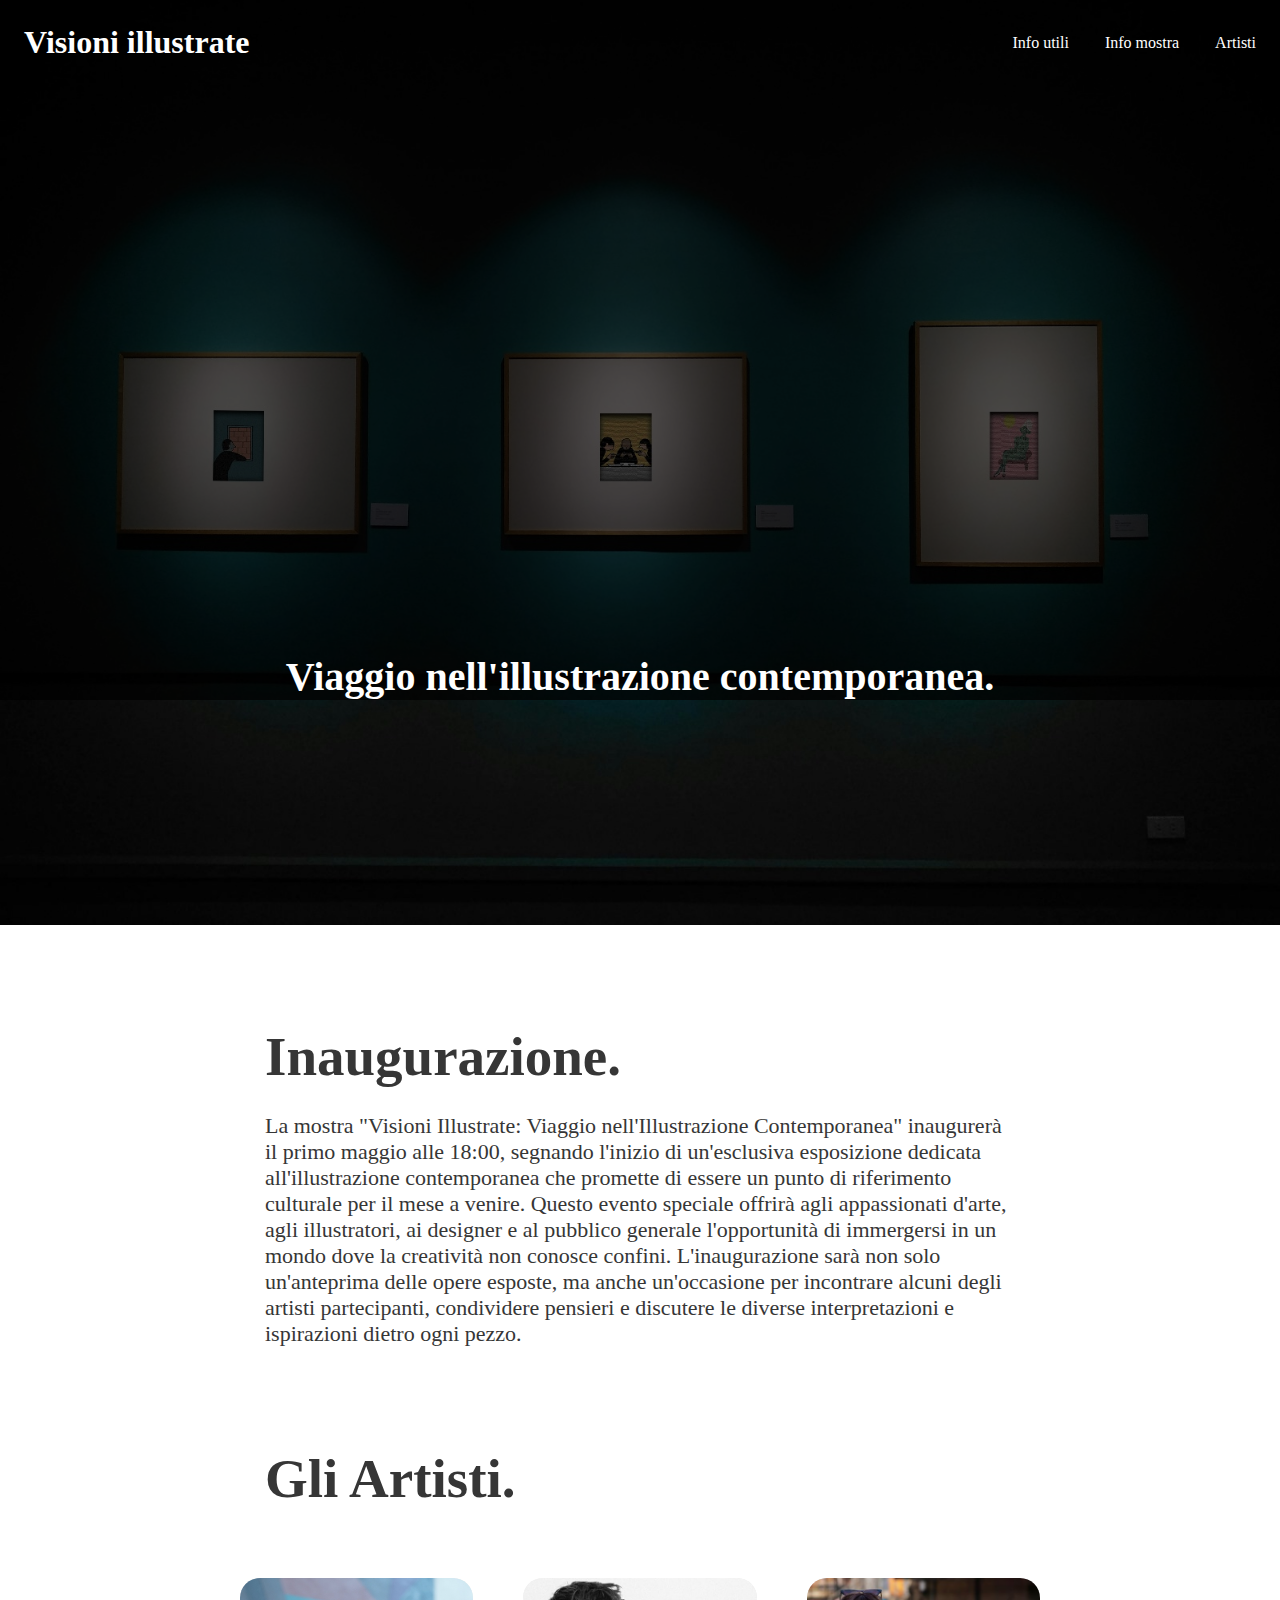
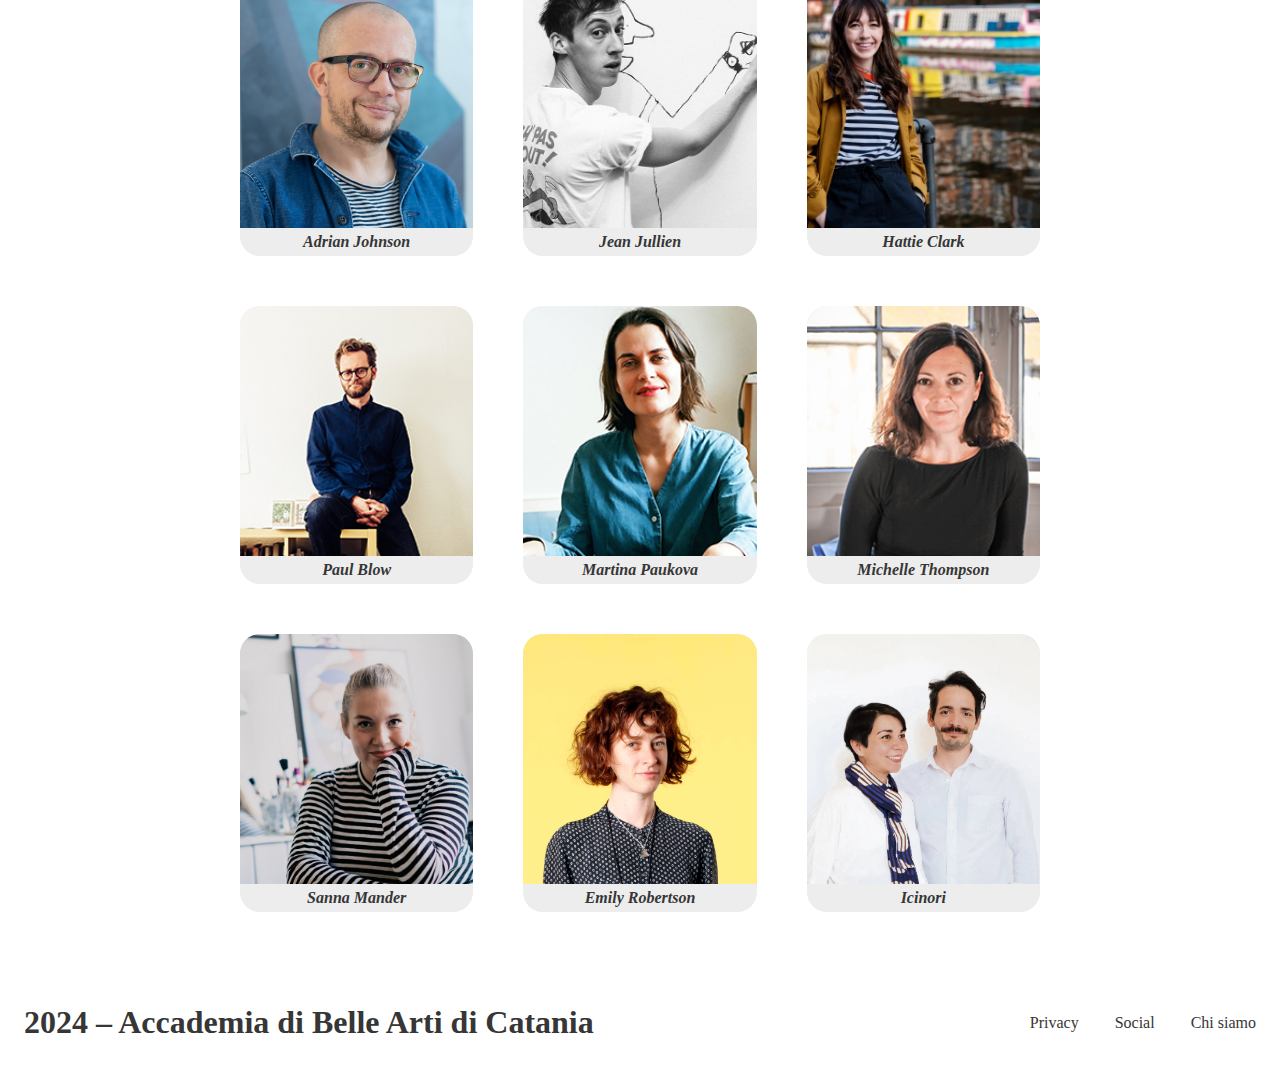
==== index.html @ d6daca9f "Initial commit" ====
<!DOCTYPE html>
<html lang="en">
<head>
    <meta charset="UTF-8">
    <meta name="viewport" content="width=device-width, initial-scale=1.0">
    <title>Document</title>
<link rel="stylesheet" href="css/style.css">
</head>
<body>
    <header>
        <div class="container_header">
        <a href="index.html"><h1>Visioni illustrate</h1></a>
        <ul>
            <il><a href="Info utili.html">Info utili</a></il>
            <il><a href="info mostra.html">Info mostra</a></il>
            <il><a href="artisti.html">Artisti</a></il>
        </ul>
    </div>
    </header>
    <div class="testohero">
    <h2>Viaggio nell'illustrazione contemporanea.</h2></div>
    <div class="container">
    <img class="hero" src="img/immagine.jpg" alt=""></div>
   <main>
    <div class="informazioni">
    <div class="paragrafo1">
        <h2>Inaugurazione.</h2>
        <p>La mostra "Visioni Illustrate: Viaggio nell'Illustrazione Contemporanea" inaugurerà il primo maggio alle 18:00, segnando l'inizio di un'esclusiva esposizione dedicata all'illustrazione contemporanea che promette di essere un punto di riferimento culturale per il mese a venire. Questo evento speciale offrirà agli appassionati d'arte, agli illustratori, ai designer e al pubblico generale l'opportunità di immergersi in un mondo dove la creatività non conosce confini. L'inaugurazione sarà non solo un'anteprima delle opere esposte, ma anche un'occasione per incontrare alcuni degli artisti partecipanti, condividere pensieri e discutere le diverse interpretazioni e ispirazioni dietro ogni pezzo.</p>
    </div>
    
    <section class="artisti">
        <h2>Gli Artisti.</h2>
    </section>
    
<div class="container_carosello">

        <section class="item-artisti">
         <div class="card-artisti">   
        <a href="adrian johnson.html"><img src="img/Adrian Johnson/Adrian Johnson.jpeg" alt=""></a>
            <p>Adrian Johnson</p>
        </div>

        <div class="card-artisti">
            <a href="jean jullien.html"><img src="img/Jean Jullien/Jean Jullien.jpg" alt=""></a>
            <p>Jean Jullien</p>
        </div>

        <div class="card-artisti">
           <a href="hattie clark.html"><img src="img/Hattie Clark/Hattie Clark.jpg" alt=""></a>
            <p>Hattie Clark</p>
        </div>

        <div class="card-artisti">
            <a href="paul blow.html"><img src="img/Paul Blow/Paul Blow.jpg" alt=""></a>
            <p>Paul Blow</p>
        </div>

        <div class="card-artisti">
            <a href="martina paukova.html"><img src="img/Martina Paukova/Martina Paukova.jpg" alt=""></a>
            <p>Martina Paukova</p>
        </div>

        <div class="card-artisti">
            <a href="michelle thompson.html"><img src="img/Michelle Thompson/Michelle Thompson.jpg" alt=""></a>
            <p>Michelle Thompson</p>
        </div>

        <div class="card-artisti">
            <a href="sanna mander.html"><img src="img/Sanna Mander/Sanna Mander.jpeg" alt=""></a>
            <p>Sanna Mander</p>
        </div>

        <div class="card-artisti">
            <a href="emily robertson.html"><img src="img/Emily Robertson/Emily Robertson.jpg" alt=""></a>
            <p>Emily Robertson</p>
        </div>
        
        <div class="card-artisti">
            <a href="icinori.html"><img src="img/Icinori/Icinori.webp" alt=""></a>
            <p>Icinori</p>
        </div>
    </div>
    </section>
</div>
</main>

<footer class="footer">
    <a href="https://www.abacatania.it/"><h1>2024 – Accademia di Belle Arti di Catania</h1></a>
    <nav>
        <ul>
            <il><a href="">Privacy</a></il>
            <il><a href="">Social</a></il>
            <il><a href="">Chi siamo</a></il>
        </ul>
    </nav>
</footer>
</body>
</html>
---- css/style.css ----
body {
    margin: 0;
    font-family: "DM Serif Text";
}

h1, h2, h3, h4, h5, h6, p, ul, ol {
    margin: 0;
    padding: 0;
}

img {
    max-width: 100%;
    display: block;
}

header{
    position:absolute;
    top: 0;
    margin: auto;
    justify-content: space-between;
    width: 100%;
    z-index: 2;
    color: white;
}

footer{
    display: flex;
    margin:auto;
    align-items: center;
    justify-content: space-between;
    padding-left: 24px;
    padding-right: 24px;
    padding-top: 24px; 
    padding-bottom: 24px ;
    color: #363636;
    list-style-type: none;
}

footer a {
text-decoration: none;
color: #363636;
}

footer a:hover {
 text-decoration: underline;
}

.container_header{
    display: flex;
    margin: auto;
    align-items: center;
    justify-content: space-between;
    padding-left: 24px;
    padding-right: 24px;
    padding-top: 24px; 
    padding-bottom: 24px ;
}

.container_header a{
    text-decoration: none;
    color: rgb(255, 255, 255);
    list-style-type: none;
}

.container_header a:hover{
    text-decoration: underline;
    color:#fff
}

.testohero h2, .testohero_infomostra h2, .testohero_infoutili h2, .testohero_artisti h2{
    font-weight: 600;
    font-size: 40px;
}

ul{
    font-weight: 400;
    font-size: 16px;
    display: flex;
    gap: 36px;
}

.hero{
    height: 925px;
    width: 100%;
    object-fit: cover;
}



main h2 {
    font-size: 55px;
    margin: 100px 0 25px 0 ;
    color: #363636;
}

main p {
font-size: 22px;
margin: 0 0 100px 0;
color: #363636;
}

.info_mostra, .info_utili, .laboratorio_bambini, .adrian_johnson{
    max-width: 750px;
    display: flex;
    flex-direction: column;
    margin-left: auto;
    margin-right: auto;
    width: 100%;
}

.info_mostra p, .info_utili p, .laboratorio_bambini p, .adrian_johnson p{
    font-size: 22px;
    margin: 0 0 50px 0;
    color: #363636;
}

.testohero, .testohero_infomostra, .testohero_infoutili, .testohero_artisti{
    position: absolute;
    background-color: rgba(0,0,0,0.7);
    color:#fff;
    width: 100%;
    height: 700px;
    display: flex;
    align-items: end;
    text-align: center;
    justify-content: center;
    z-index: 1;
}
.testohero_infomostra h2, .testohero_infoutili h2, .testohero_artisti h2{
    color: #fff;
    margin: 0 0 0 0;
}
.paragrafo1{
    max-width: 750px;
    display: block;
    margin-left: auto;
    margin-right: auto;
    width: 100%;

}


.item_ad{
    display: grid;
    grid-template-columns: 1fr 1fr 1fr 1fr;
    max-width:800px;
    margin: 48px auto;
    gap: 20px;
    padding: 8px;
}

.item_jj{
    display: grid;
    grid-template-columns: repeat(3, 180px);
    max-width:800px;
    margin: 48px auto;
    gap: 20px;
    padding: 8px;
}



section.card_ad a img, .item_jj img{
    height: 232px ;
    width: 307px ;
    object-fit: cover;
    border-radius: 20px;
}


.artisti{
    max-width: 750px;
    display: block;
    margin-left: auto;
    margin-right: auto;
    width: 100%;

}

.item-artisti {
    display: grid;
    grid-template-columns: 1fr 1fr 1fr;
    max-width:800px;
    margin: 48px auto;
    gap: 50px;
    padding: 20px;
    
}

.card-artisti img {
    height: 250px ;
    width: 100% ;
    object-fit: cover;
    border-radius: 20px 20px 0 0;
}

.card-artisti p {
    margin: 5px 0 5px 0 ;
    font-size: 16px;
    color:#363636;
    max-width: 160px;
    font-style: italic;
    font-weight: bold;
}

.card-artisti {
    display: flex;
    flex-direction: column;
    justify-content: center;
    align-items: center;
    text-align: center;
    border-radius: 20px;
    background-color: #EDEDED;
}

.modal {
    display: none;
    position: fixed;
    z-index: 5;
    left: 0;
    top: 0;
    width: 100%;
    height: 100%;
    overflow: auto;
    background-color: rgba(0, 0, 0, 0.9);
}

.modal-trigger{
    box-sizing: border-box;
    -moz-box-sizing: border-box;
    -webkit-box-sizing: border-box;
    border-radius: 15px;
    filter: brightness(100%);
    transition: 0.3s;
}

.modal-trigger:hover{
    filter: brightness(75%);
}


.modal:target {
    display: block;
}

.modal-content {
    display: flex;
    justify-content: center;
    align-items: center;
    height: 100%;
}

.modal img {
    max-width: 90%;
    max-height: 90%;
    animation-duration: 0.6s;
}

.close {
    color: #fff;
    position: absolute;
    top: 20px;
    right: 30px;
    font-size: 50px;
    font-weight: bold;
    cursor: pointer;
    text-decoration: none;
}

.close:hover {
    color: #4b4b4b;
}

@media (max-width:767px) {

    .informazioni{
        margin: 40px;
    }
    
    h1 {
    font-size: 25px;
    }

    div.paragrafo1 h2, .artisti h2, .info_utili h2, .laboratorio_bambini h2, .info_mostra h2, .artisti h2, .adrian_johnson h2 {

        font-size: 45px;
    }

    .paragrafo1 p, .info_utili p, .laboratorio_bambini p, .info_mostra p, .artisti p, .adrian_johnson p {
        font-size: 20px;
    }

    .info_mostra{
        margin: auto;
    }

    .item-artisti{
        grid-template-columns:  1fr;
        gap: 8px;
        margin: 8px auto;
        width: 300px ;
        height: 100%;
    }

    .item_ad, .item_jj{
        grid-template-columns:  1fr;
        gap: 8px;
        margin: 8px auto;
        width: 300px;
        height: 100%;
    }

    .card-artisti, .card_ad, .card_jj{
        margin: auto;
    }

    .google_maps {
     height: 300px;
     width: 400px;
     margin: auto;
    }

    .card-artisti img{
        height: 300px;
        width: 100%;
    }
    section.card_jj {
        grid-template-columns:  repeat(3, 150px);
        gap: 8px;
        padding: 0 4px;
    }

    section.card_ad {
        grid-template-columns:  repeat(auto-fill, minmax(150px, 4fr));
        gap: 8px;
        padding: 0 4px;
    }

    header{
        flex-direction: row;
        gap: 16px;
    } 
    
    section.card_ad img {
        max-width: auto;
      }

      section.card_jj img {
        max-width: auto;
      }
}
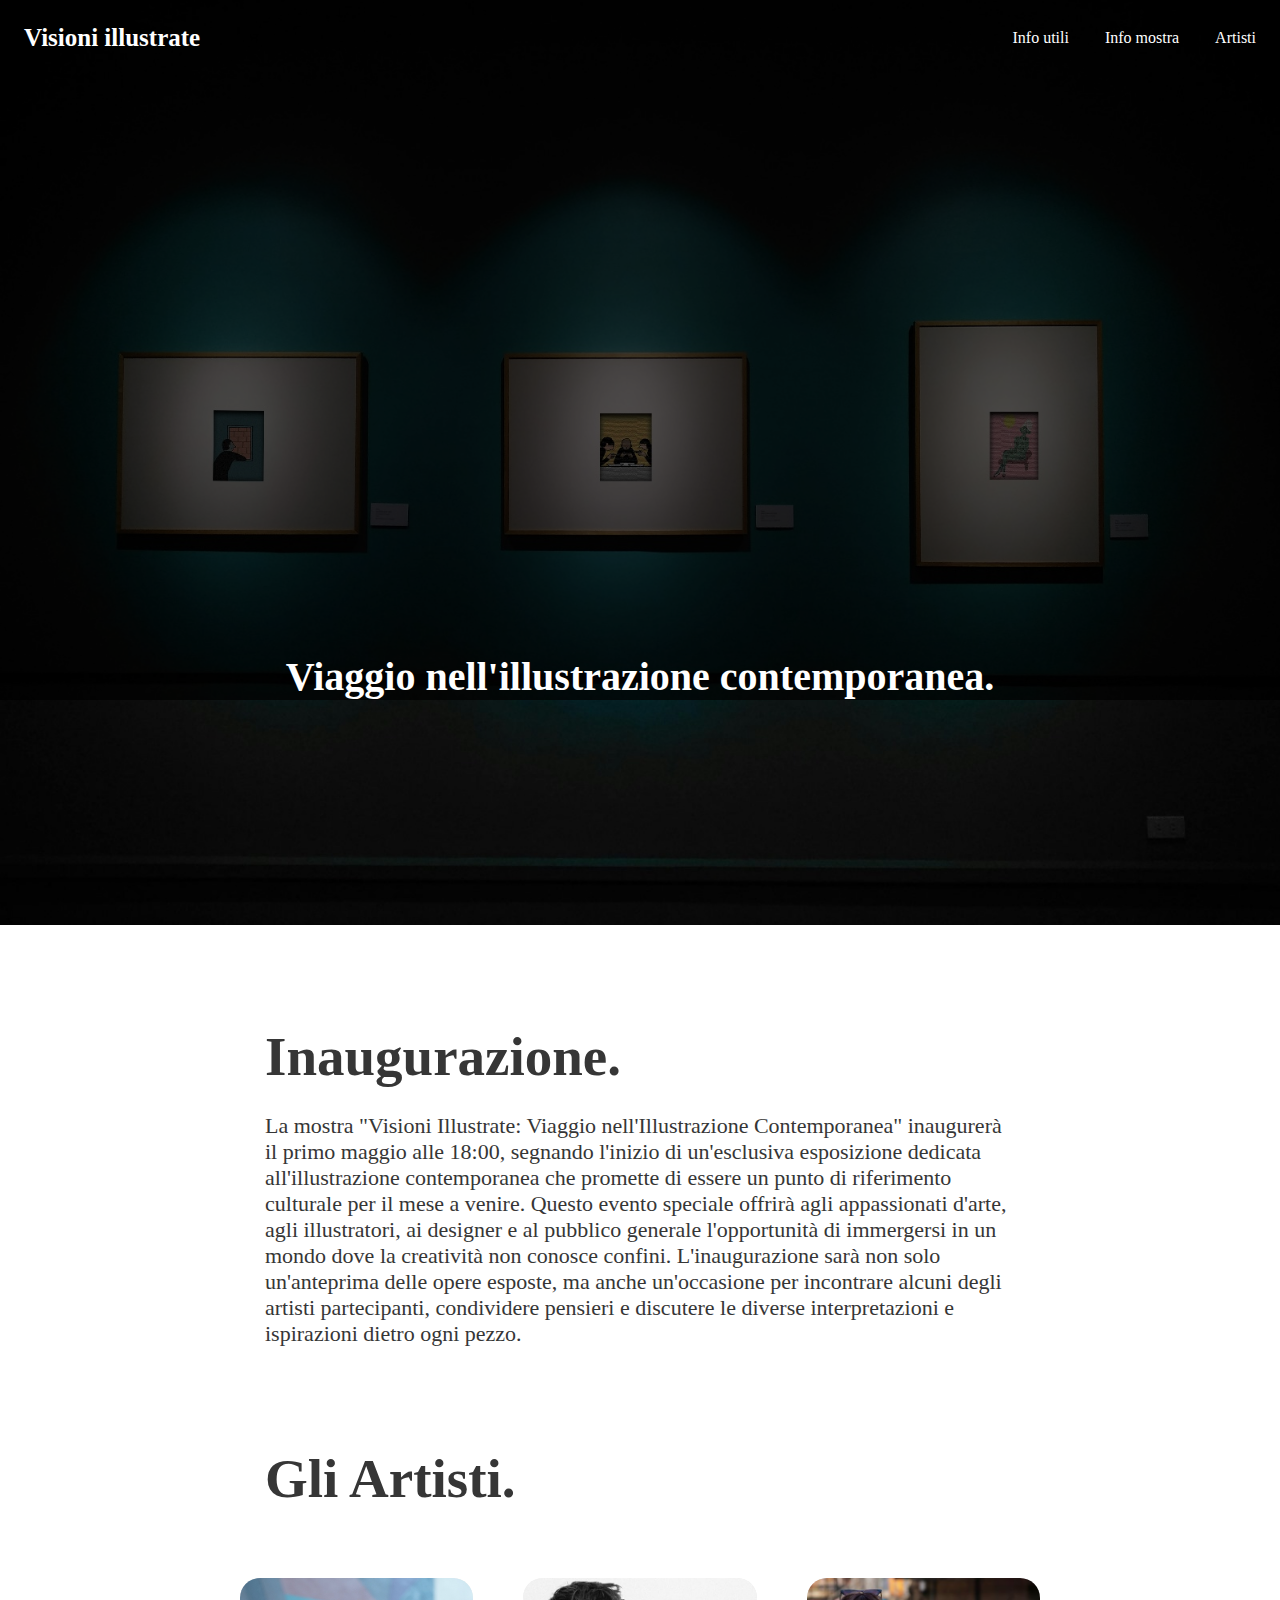
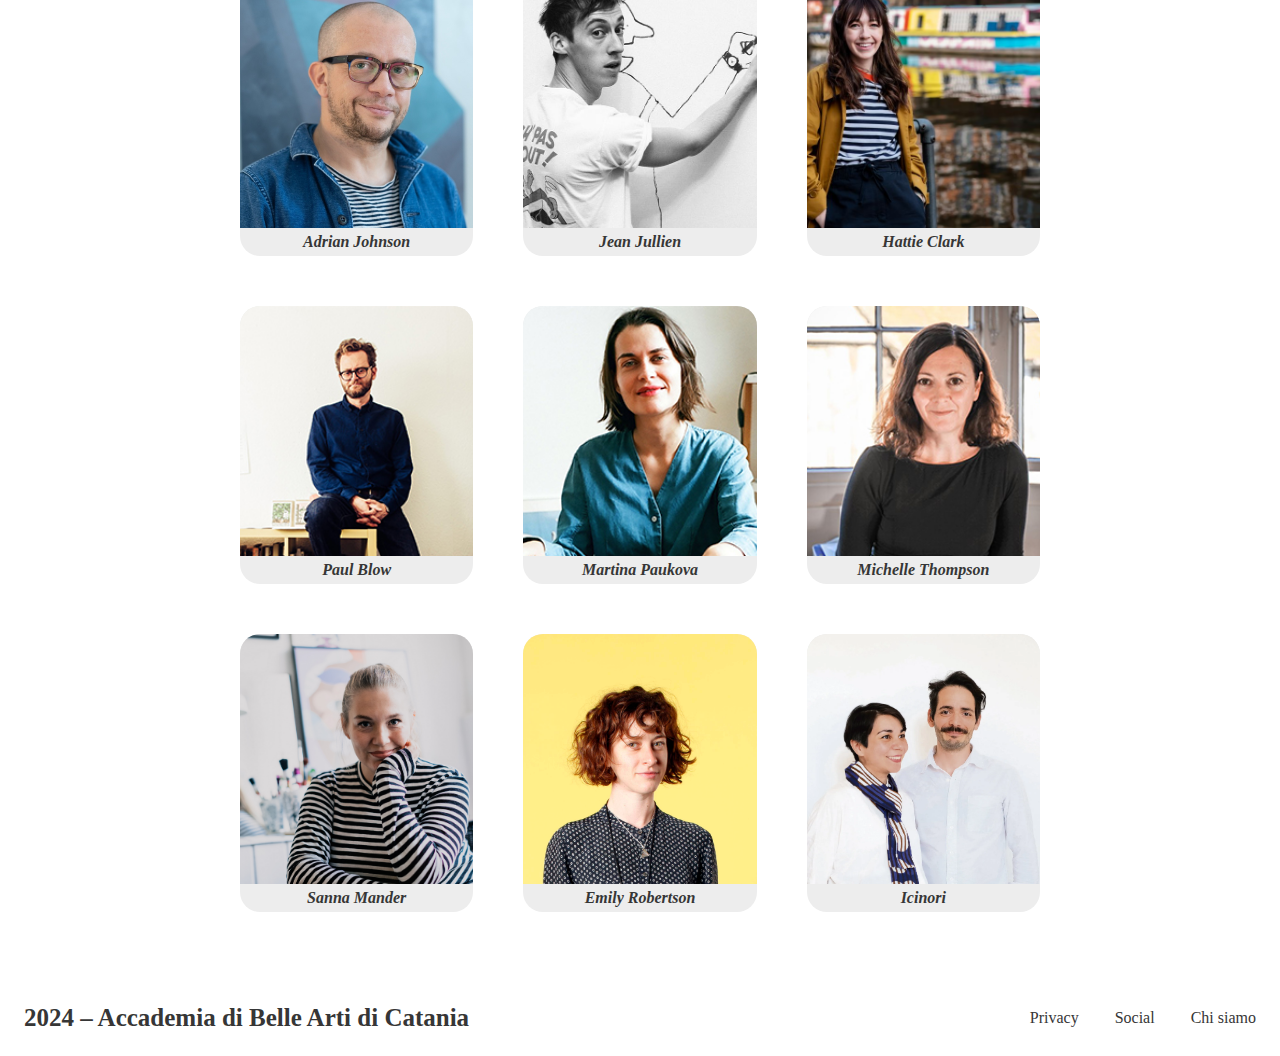
==== commit f452cbcc: "aggiornamento 3" ====
--- a/index.html
+++ b/index.html
@@ -84,7 +84,7 @@
 </div>
 </main>
 
-<footer class="footer">
+<footer>
     <a href="https://www.abacatania.it/"><h1>2024 – Accademia di Belle Arti di Catania</h1></a>
     <nav>
         <ul>
--- a/css/style.css
+++ b/css/style.css
@@ -56,6 +56,10 @@
     padding-bottom: 24px ;
 }
 
+.container_header h1, footer h1 {
+    font-size: 25px;
+}
+
 .container_header a{
     text-decoration: none;
     color: rgb(255, 255, 255);
@@ -277,8 +281,19 @@
         margin: 40px;
     }
     
-    h1 {
-    font-size: 25px;
+    footer h1 {
+    font-size: 15px;
+    }
+    footer a {
+    font-size: 12px;
+    }
+    
+    .container_header h1 {
+        font-size: 15px;
+    }
+
+    .container_header a {
+        font-size: 12px;
     }
 
     div.paragrafo1 h2, .artisti h2, .info_utili h2, .laboratorio_bambini h2, .info_mostra h2, .artisti h2, .adrian_johnson h2 {
